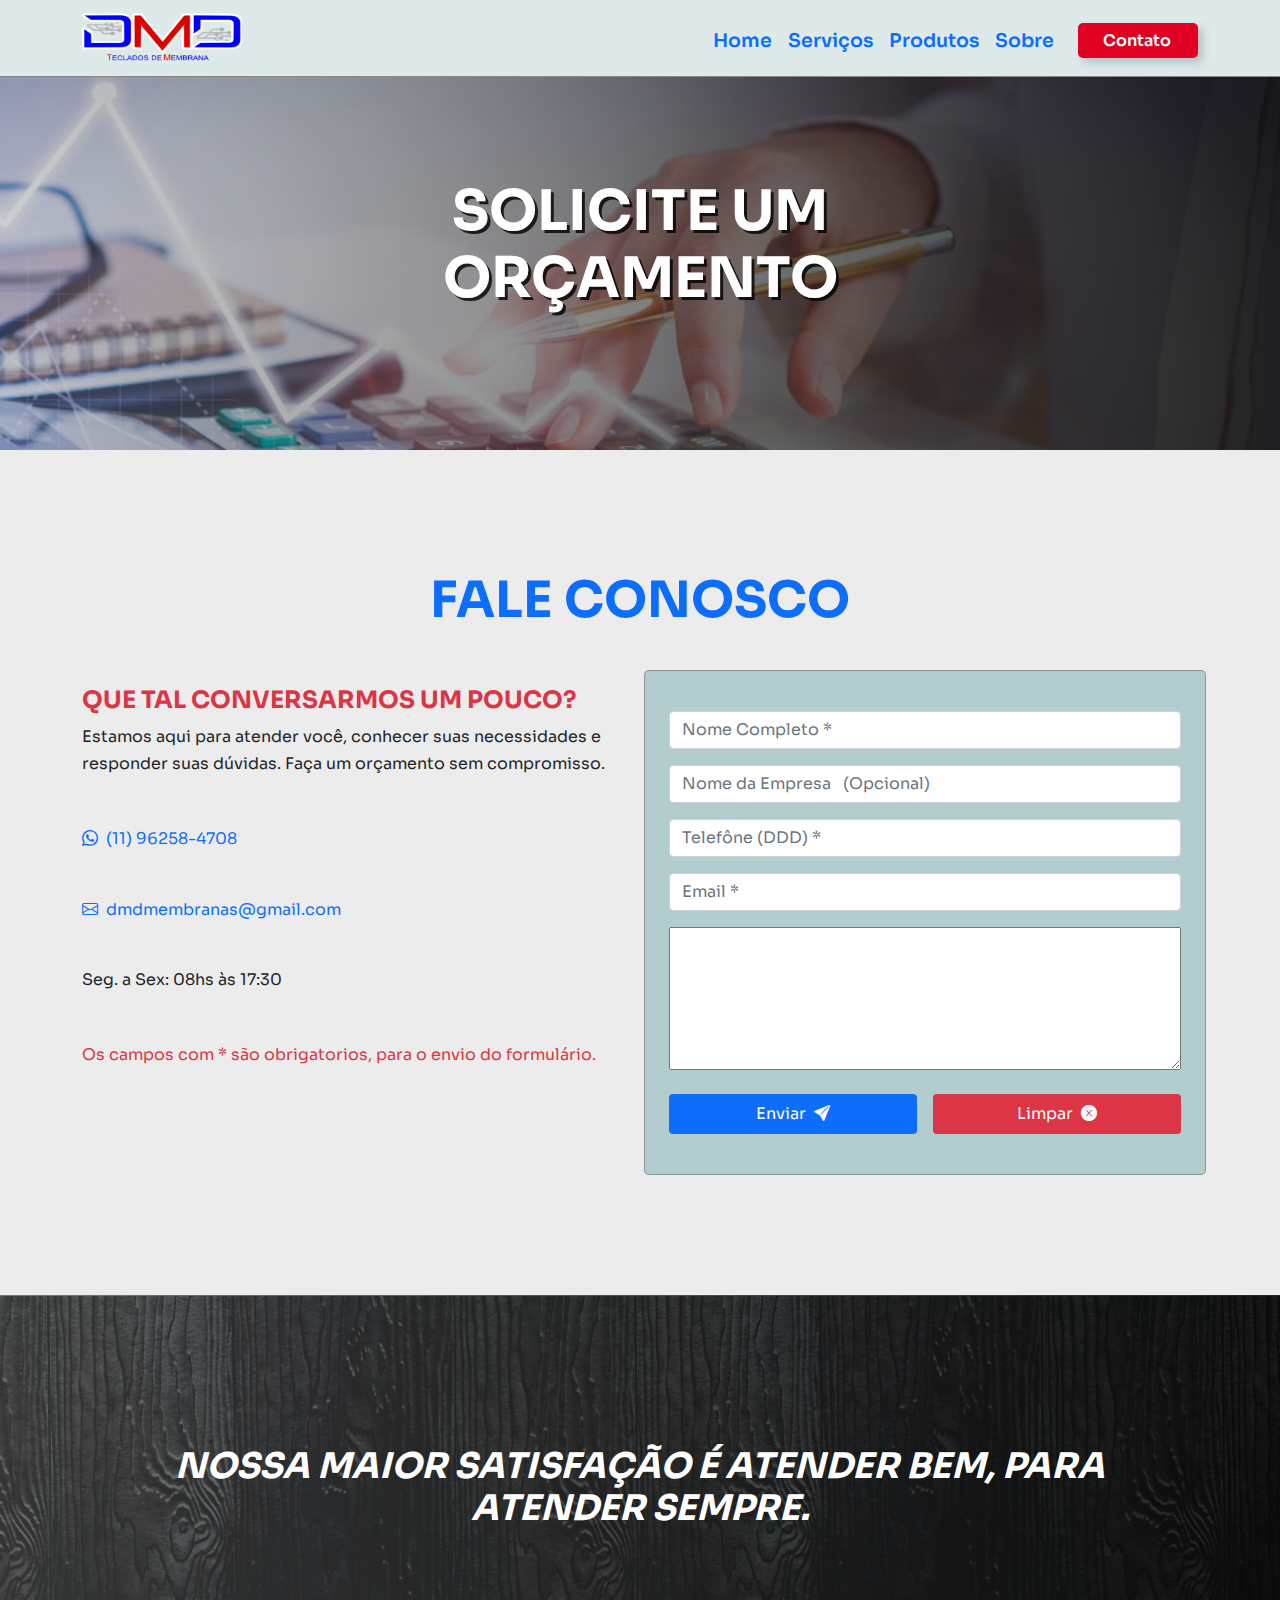
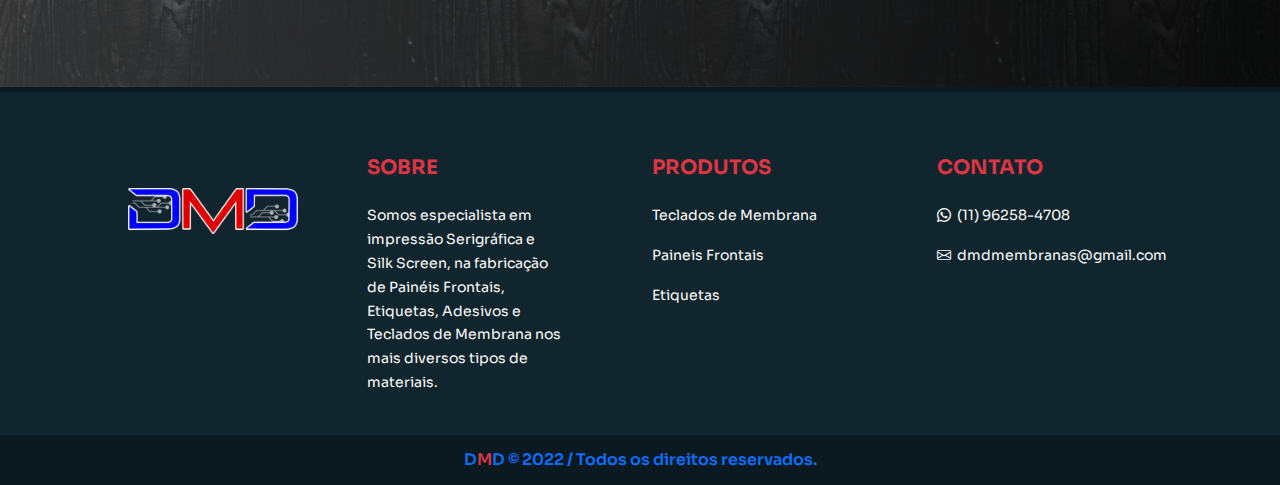
==== contato.html @ a410abeb "links2" ====
<!doctype html>
<html lang="pt-br">

<head>
    <meta charset="utf-8">
    <meta name="viewport" content="width=device-width, initial-scale=1">
    <!-- LINK ICONES -->
    <link href="https://unpkg.com/boxicons@2.1.2/css/boxicons.min.css" rel="stylesheet">
    <link rel="stylesheet" href="https://cdn.jsdelivr.net/npm/bootstrap-icons@1.8.1/font/bootstrap-icons.css">

    <!-- ANIMAÇÕES CSS -->
    <link rel="stylesheet" href="https://cdnjs.cloudflare.com/ajax/libs/animate.css/4.1.1/animate.min.css" />
    <!-- CSS PERSONALIZADO -->
    <link rel="stylesheet" href="./assets/css/main.css">

    <title>DMD - Teclados de membrana</title>
    <!-- Descrição -->
    <meta name="description" content="Tudo o que você precisa em impressão Silk Screen, teclados de membeana, painéis forntais e etiquetas técnicas.">
    <meta property="og:locale" content="pt_BR">
    <meta property="og:site_name" content="DMD - Teclados de Membrana">
    <meta property="og:title" content="DMD Teclados de Membrana | Olá sejam bem vindos ao site da DMD Membranas, aqui você vai encontara tudo o que precisa em impressão Silk Screen, teclados de membeana, painéis forntais e etiquetas técnicas.">
    <meta property="og:description" content="Aqui você vai encontara tudo o que precisa em impressão Silk Screen, teclados de membeana, painéis forntais e etiquetas técnicas, sinta-se à vontande para estar entrando em contato conosco, será um prazer atender a sua necessidade.">
    <meta property="og:type" content="website">
    <meta property="og:url" content="https://dmdmembranas.com.br/">
    <meta property="og:site_name" content="DMD - Membranas" />
    <!-- Favicon -->
    <link rel="shortcut icon" type="image/png" href="favicon/favicon.ico">
    <link rel="manifest" href="assets/json/manifest.json">
    <meta name="msapplication-TileColor" content="#ffffff">
    <meta name="theme-color" content="#ffffff">
</head>

<body id="servicos">
    <header class="header header-servicos">
        <!--NAVBAR-->
        <nav class="navbar navbar-expand-lg">
            <div class="container">
                <a class="navbar-brand" href="# "><img id="logo-person" src="./assets/img/logo.png " alt="Logo MDM "></a>
                <i class="bi bi-list navbar-toggler" data-bs-toggle="collapse" data-bs-target="#navbarmenu"></i>
                <div class="collapse navbar-collapse" id="navbarmenu">
                    <ul class="navbar-nav ms-auto px-3">
                        <li class="nav-item mb-3">
                            <a class="nav-link" href="index.html">Home</a>
                        </li>
                        <li class="nav-item mb-3">
                            <a class="nav-link " href="servicos.html">Serviços</a>
                        </li>
                        <li class="nav-item mb-3">
                            <a class="nav-link " href="produtos.html">Produtos</a>
                        </li>
                        <li class="nav-item">
                            <a class="nav-link" href="sobre.html">Sobre</a>
                        </li>
                    </ul>
                    <a class="btn-secondary-c" href="contato.html">Contato</a>
                </div>
            </div>
        </nav>
    </header>
    <!--FIM NAVBAR-->
    <!--INICIO SECTION CONTATO INICIAL-->
    <section class="inicial-contato inicial-servicos d-flex align-items-center overflow-hidden">
        <div class="container">
            <div class="row">
                <div class="col-lg-7 mx-auto text-center container-content-sobre">
                    <h2 class="display-4 text-white shdw mt-5">SOLICITE UM ORÇAMENTO</h2>
                </div>
            </div>
        </div>
    </section>
    <!--FIM SECTION CONTATO INICIAL-->
    <!--INICIO SECTION CONTATO FORMULÁRIO-->
    <section id="section-contato">
        <div class="container">
            <div class="row align-items-lg-start ">
                <div class="col-12  container-top-sobre">
                    <h2 class="text-primary ">FALE CONOSCO</h2>
                </div>
            </div>
            <div class="row mt-5">
                <div class="col-md-6 text-start text-dark mb-sm-5">
                    <h4 class="text-danger">QUE TAL CONVERSARMOS UM POUCO?</h4>
                    <p class="text-dark">
                        Estamos aqui para atender você, conhecer suas necessidades e responder suas dúvidas. Faça um orçamento sem compromisso.
                    </p>
                    <div class="col-lg-12 mx-auto mt-5 text-start">
                        <a href="contato.html ">
                            <p class="text-primary w-100">
                                <i class="bi bi-whatsapp"></i>&nbsp;<span> (11) 96258-4708</span>
                            </p>
                        </a>
                        <a href="contato.html ">
                            <p class="text-primary w-100 ">
                                <i class="bi bi-envelope"></i><span>&nbsp; dmdmembranas@gmail.com</span>
                            </p>
                        </a>
                    </div>
                    <div>
                        <p class="mb-5">
                            Seg. a Sex: 08hs às 17:30
                        </p>
                    </div>
                    <p class="text-danger mb-5">
                        Os campos com * são obrigatorios, para o envio do formulário.
                    </p>
                </div>
                <div class="col-md-6">
                    <form class="row g-3 formulario p-3">
                        <div class="col-12 mt-4">
                            <input type="text" class="form-control" placeholder="Nome Completo *" id="validationDefault01" required>
                        </div>
                        <div class="col-12">
                            <input type="text" class="form-control" placeholder="Nome da Empresa   (Opcional)">
                        </div>

                        <div class="col-12">
                            <input type="tel" class="form-control" placeholder="Telefône (DDD) *" required>
                        </div>
                        <div class="col-12">
                            <input type="text" class="form-control" placeholder="Email *" required>
                        </div>
                        <div class="col-12">
                            <textarea name="" id="" cols="20" rows="4" class="p-3 w-100"></textarea>
                        </div>
                        <div class="d-grid gap-2 col-lg-6 col-md-12 mx-auto mb-lg-4 mb-md-3">
                            <button class="btn btn-primary border-0 p-2 submit" type="submit">Enviar &nbsp;<i class="bi bi-send-fill"></i></button>
                        </div>
                        <div class="d-grid gap-2 col-lg-6 col-md-12  mx-auto mb-4">
                            <button class="btn btn-danger border-0 p-2" type="reset">Limpar &nbsp;<i class="bi bi-x-circle-fill"></i></button>
                        </div>
                    </form>
                </div>
            </div>
        </div>
    </section>
    <!--INICIO SECTION CONTATO FORMULÁRIO-->
    <!--iNICIO CTA-->
    <div class="cta cta-contato">
        <div class="container">
            <div class="row">
                <div class="col">
                    <h2 class="text-white text-center"><cite>NOSSA MAIOR SATISFAÇÃO É ATENDER BEM, PARA ATENDER SEMPRE.</cite></h2>
                </div>
            </div>
        </div>
    </div>
    <!--FIM CTA-->
    <!--INICIO FOOTER-->
    <footer class="footer text-white pt-5 pb-4 ">
        <div class="container text-center text-md-left ">
            <div class="row text-center text-md-left ">
                <div class="col-md-12 col-lg-3 col-xl-3 mx-auto mt-lg-5 mb-5 ">
                    <a href="# ">
                        <img src="./assets/img/logo-footer.png " alt="Logo DMD " style="width: 170px; ">
                    </a>
                </div>
                <div class="col-md-12 col-lg-3 col-xl-3 mx-auto  mt-3 text-start container-p-sobre">
                    <h5 class="text-uppercase mb-4 font-weight-bold text-danger">Sobre</h5>
                    <p class="w-75">Somos especialista em impressão Serigráfica e Silk Screen, na fabricação de Painéis Frontais, Etiquetas, Adesivos e Teclados de Membrana nos mais diversos tipos de materiais.</p>
                </div>
                <div class="col-md-12 col-lg-3 col-xl-3 mx-auto mt-3 text-start ">
                    <h5 class="text-uppercase mb-4 font-weight-bold text-danger ">Produtos</h5>
                    <p>
                        <a class="text-white " href="produtos.html ">Teclados de Membrana</a>
                    </p>
                    <p>
                        <a class="text-white " href="produtos.html ">Paineis Frontais</a>
                    </p>
                    <p>
                        <a class="text-white " href="produtos.html ">Etiquetas</a>
                    </p>
                </div>
                <div class="col-md-12 col-lg-3 col-xl-3 mx-auto mt-3 text-start ">
                    <h5 class="text-uppercase mb-4 font-weight-bold text-danger ">Contato</h5>
                    <a href="contato.html ">
                        <p class="text-white w-100">
                            <i class="bi bi-whatsapp"></i>&nbsp;<span> (11) 96258-4708</span>
                        </p>
                    </a>
                    <a href="contato.html ">
                        <p class="text-white w-100 ">
                            <i class="bi bi-envelope"></i><span>&nbsp; dmdmembranas@gmail.com</span>
                        </p>
                    </a>
                </div>
            </div>
        </div>
    </footer>
    <div class="text-primary text-center div-footer-bottom ">D<span class="text-danger ">M</span>D &copy; 2022 <span>&nbsp;/ Todos os direitos reservados.</span></div>
    <!--FIM FOOTER-->

    <script src="https://cdn.jsdelivr.net/npm/@popperjs/core@2.9.2/dist/umd/popper.min.js " integrity="sha384-IQsoLXl5PILFhosVNubq5LC7Qb9DXgDA9i+tQ8Zj3iwWAwPtgFTxbJ8NT4GN1R8p " crossorigin="anonymous "></script>
    <script src="assets/js/bootstrap.bundle.min.js "></script>
    <script src="./assets/js/main.js "></script>
</body>

</html>
---- assets/css/main.css ----
@import url(./bootstrap.min.css);
@import url(./config.css);
@import url(./global.css);
@import url(./custom.css);
@import url(./responsive.css);
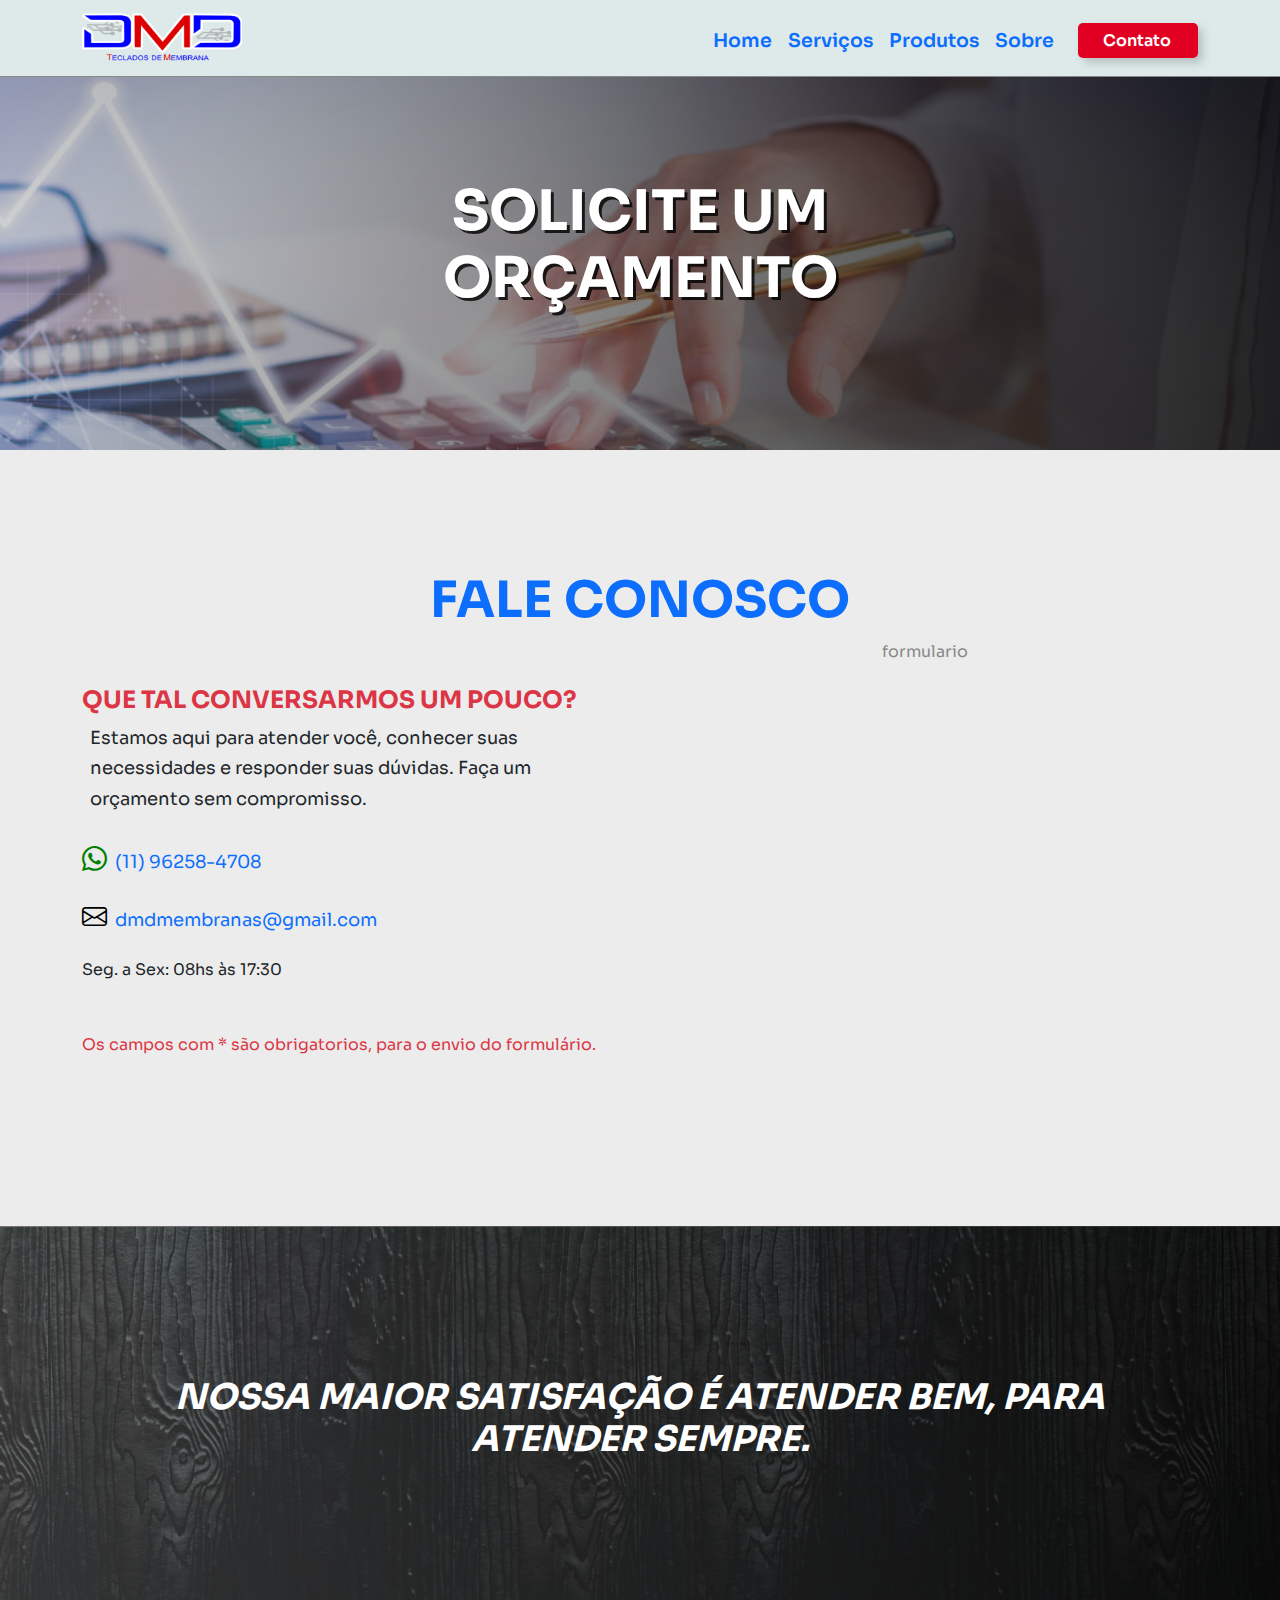
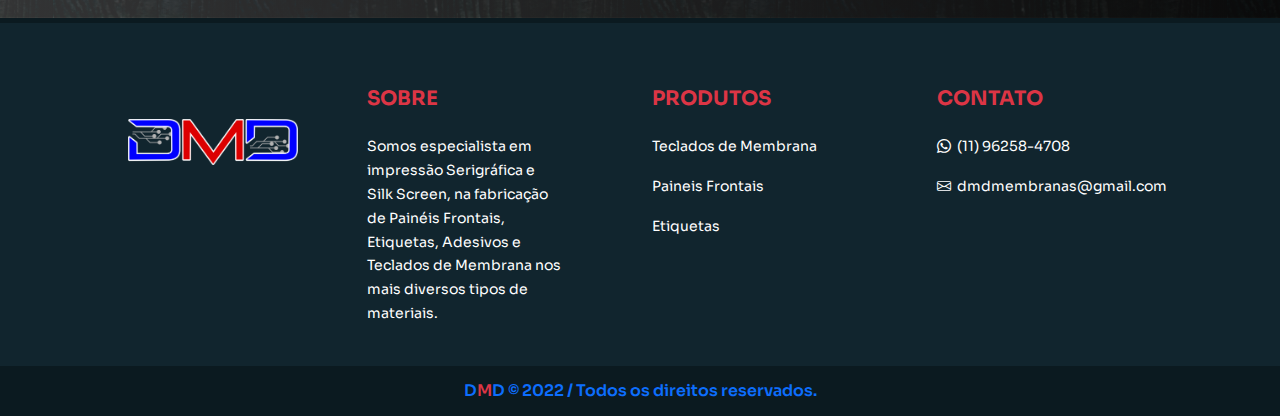
==== commit b199f71d: "ajustes contato" ====
--- a/contato.html
+++ b/contato.html
@@ -70,66 +70,37 @@
     </section>
     <!--FIM SECTION CONTATO INICIAL-->
     <!--INICIO SECTION CONTATO FORMULÁRIO-->
-    <section id="section-contato">
+    <section>
         <div class="container">
-            <div class="row align-items-lg-start ">
-                <div class="col-12  container-top-sobre">
-                    <h2 class="text-primary ">FALE CONOSCO</h2>
+            <div class="row">
+                <div class="container-top-contato">
+                    <h2 class="text-primary">FALE CONOSCO</h2>
                 </div>
-            </div>
-            <div class="row mt-5">
-                <div class="col-md-6 text-start text-dark mb-sm-5">
-                    <h4 class="text-danger">QUE TAL CONVERSARMOS UM POUCO?</h4>
-                    <p class="text-dark">
+                <div class="col-md-6 text-start">
+                    <h4 class="text-danger mt-5">QUE TAL CONVERSARMOS UM POUCO?</h4>
+                    <p class="text-dark w-100 px-2 mb-lg-4 p-frase-contato">
                         Estamos aqui para atender você, conhecer suas necessidades e responder suas dúvidas. Faça um orçamento sem compromisso.
                     </p>
-                    <div class="col-lg-12 mx-auto mt-5 text-start">
-                        <a href="contato.html ">
-                            <p class="text-primary w-100">
-                                <i class="bi bi-whatsapp"></i>&nbsp;<span> (11) 96258-4708</span>
-                            </p>
-                        </a>
-                        <a href="contato.html ">
-                            <p class="text-primary w-100 ">
-                                <i class="bi bi-envelope"></i><span>&nbsp; dmdmembranas@gmail.com</span>
-                            </p>
-                        </a>
-                    </div>
-                    <div>
-                        <p class="mb-5">
-                            Seg. a Sex: 08hs às 17:30
+                    <a href="contato.html">
+                        <p class="text-primary w-100 links-contato">
+                            <i class="bi bi-whatsapp"></i>&nbsp;<span> (11) 96258-4708</span>
                         </p>
-                    </div>
+                    </a>
+                    <a href="contato.html">
+                        <p class="text-primary w-100 links-contato">
+                            <i class="bi bi-envelope email"></i><span>&nbsp; dmdmembranas@gmail.com</span>
+                        </p>
+                    </a>
+                    <p class="mb-5 text-dark">
+                        Seg. a Sex: 08hs às 17:30
+                    </p>
+
                     <p class="text-danger mb-5">
                         Os campos com * são obrigatorios, para o envio do formulário.
                     </p>
+
                 </div>
-                <div class="col-md-6">
-                    <form class="row g-3 formulario p-3">
-                        <div class="col-12 mt-4">
-                            <input type="text" class="form-control" placeholder="Nome Completo *" id="validationDefault01" required>
-                        </div>
-                        <div class="col-12">
-                            <input type="text" class="form-control" placeholder="Nome da Empresa   (Opcional)">
-                        </div>
-
-                        <div class="col-12">
-                            <input type="tel" class="form-control" placeholder="Telefône (DDD) *" required>
-                        </div>
-                        <div class="col-12">
-                            <input type="text" class="form-control" placeholder="Email *" required>
-                        </div>
-                        <div class="col-12">
-                            <textarea name="" id="" cols="20" rows="4" class="p-3 w-100"></textarea>
-                        </div>
-                        <div class="d-grid gap-2 col-lg-6 col-md-12 mx-auto mb-lg-4 mb-md-3">
-                            <button class="btn btn-primary border-0 p-2 submit" type="submit">Enviar &nbsp;<i class="bi bi-send-fill"></i></button>
-                        </div>
-                        <div class="d-grid gap-2 col-lg-6 col-md-12  mx-auto mb-4">
-                            <button class="btn btn-danger border-0 p-2" type="reset">Limpar &nbsp;<i class="bi bi-x-circle-fill"></i></button>
-                        </div>
-                    </form>
-                </div>
+                <div class="col-md-6">formulario</div>
             </div>
         </div>
     </section>
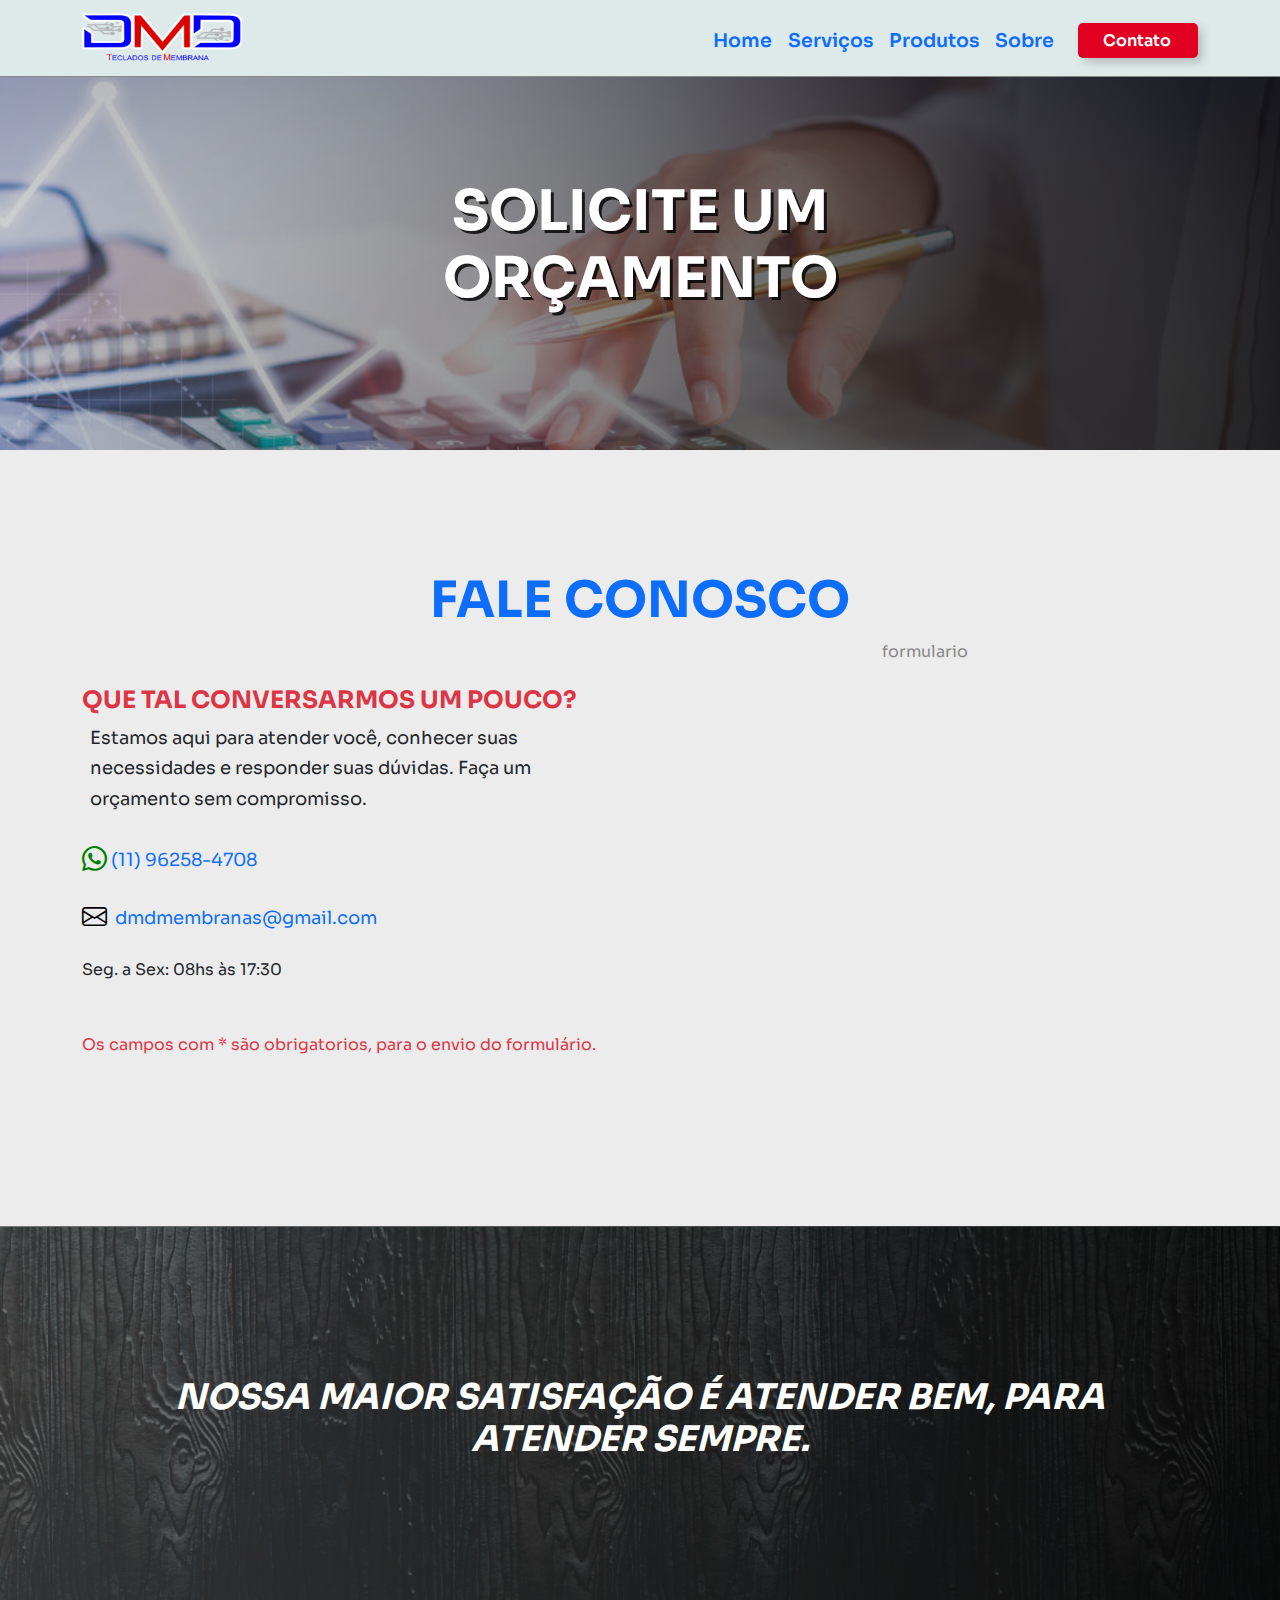
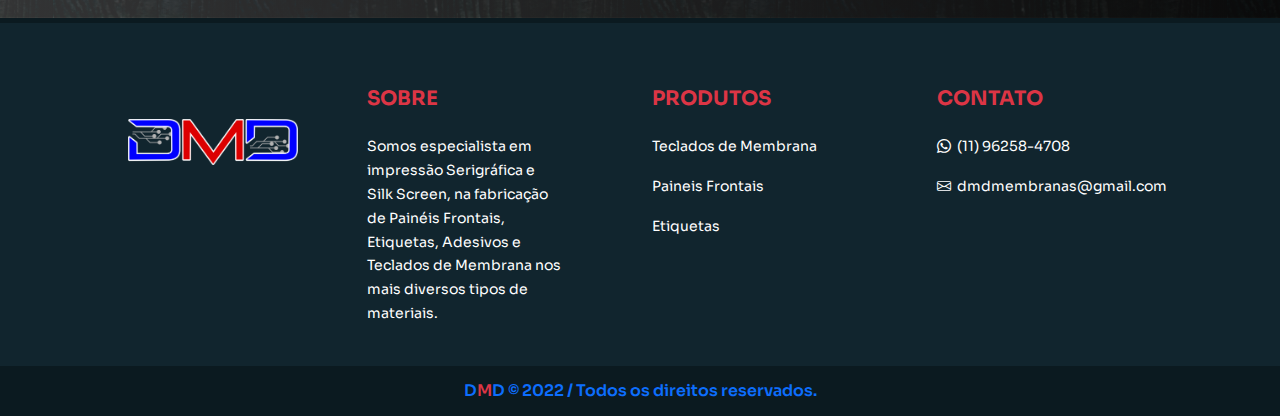
==== commit 0c1440c9: "retirando o js das páginas sem ultilidades" ====
--- a/contato.html
+++ b/contato.html
@@ -162,7 +162,6 @@
 
     <script src="https://cdn.jsdelivr.net/npm/@popperjs/core@2.9.2/dist/umd/popper.min.js " integrity="sha384-IQsoLXl5PILFhosVNubq5LC7Qb9DXgDA9i+tQ8Zj3iwWAwPtgFTxbJ8NT4GN1R8p " crossorigin="anonymous "></script>
     <script src="assets/js/bootstrap.bundle.min.js "></script>
-    <script src="./assets/js/main.js "></script>
 </body>
 
 </html>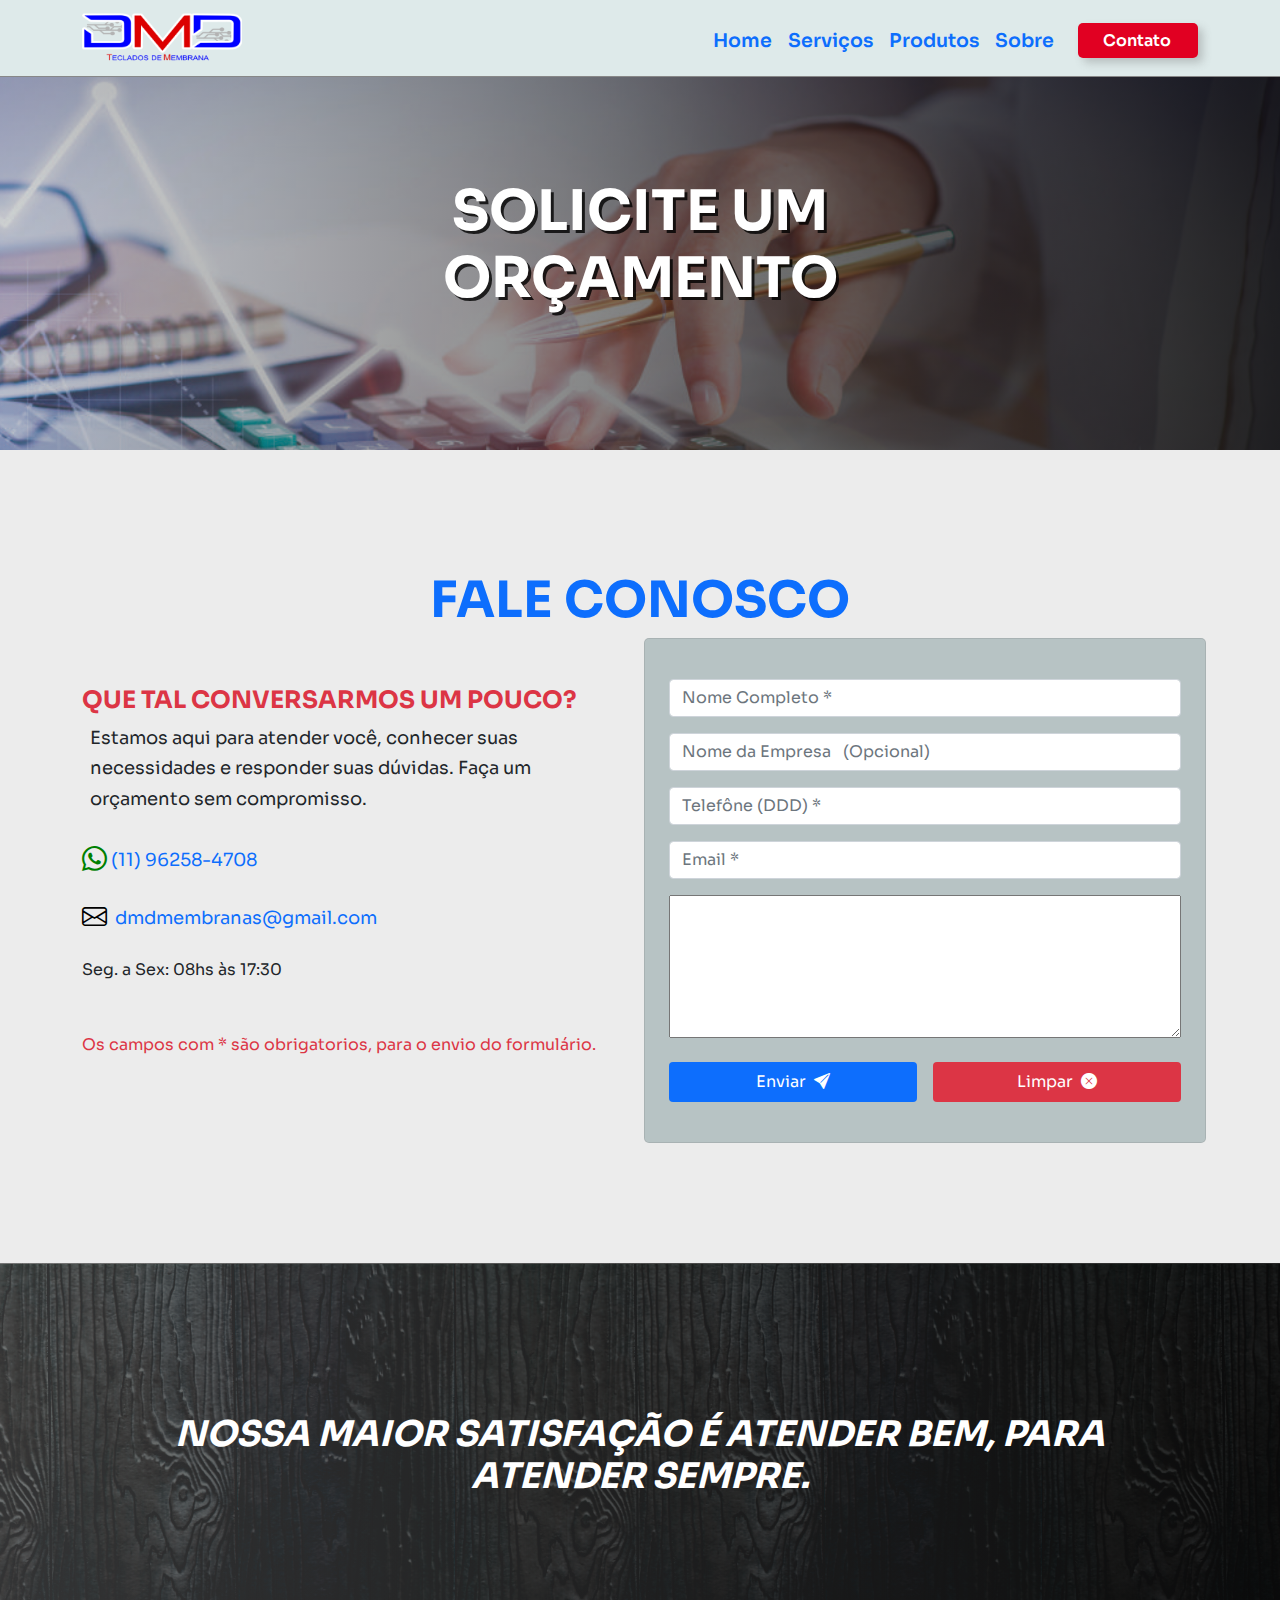
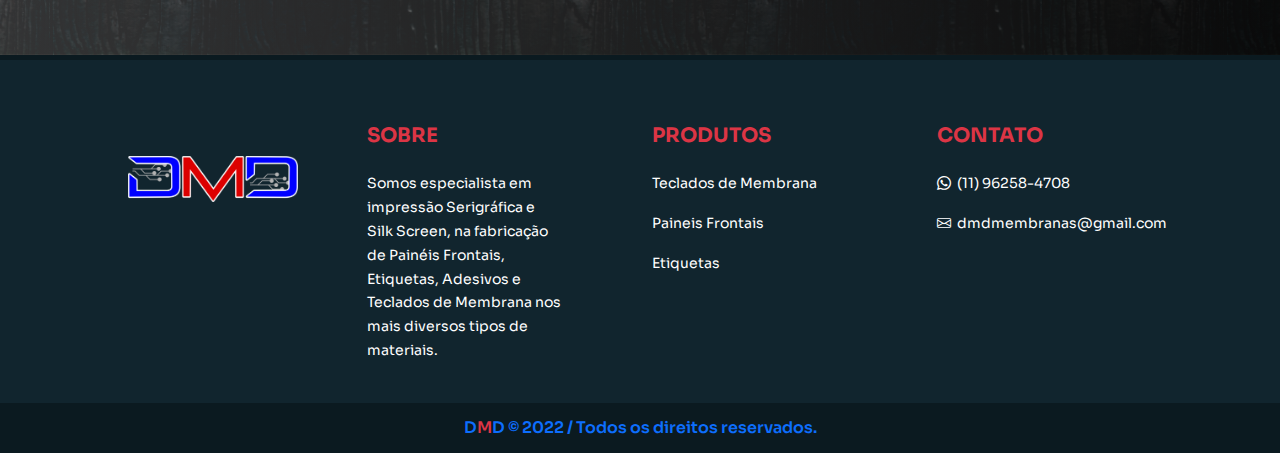
==== commit 7aaaaaa3: "formulário iniciado" ====
--- a/contato.html
+++ b/contato.html
@@ -95,12 +95,37 @@
                         Seg. a Sex: 08hs às 17:30
                     </p>
 
-                    <p class="text-danger mb-5">
+                    <p class="text-danger mb-3">
                         Os campos com * são obrigatorios, para o envio do formulário.
                     </p>
 
                 </div>
-                <div class="col-md-6">formulario</div>
+                <div class="col-md-6 mt-3">
+                    <form class="row g-3 formulario p-3">
+                        <div class="col-12 mt-4">
+                            <input type="text" class="form-control" placeholder="Nome Completo *" id="validationDefault01" required>
+                        </div>
+                        <div class="col-12">
+                            <input type="text" class="form-control" placeholder="Nome da Empresa   (Opcional)">
+                        </div>
+
+                        <div class="col-12">
+                            <input type="tel" class="form-control" placeholder="Telefône (DDD) *" required>
+                        </div>
+                        <div class="col-12">
+                            <input type="text" class="form-control" placeholder="Email *" required>
+                        </div>
+                        <div class="col-12">
+                            <textarea name="" id="" cols="20" rows="4" class="p-3 w-100"></textarea>
+                        </div>
+                        <div class="d-grid gap-2 col-lg-6 col-md-12 mx-auto mb-lg-4 mb-md-3">
+                            <button class="btn btn-primary border-0 p-2 submit" type="submit">Enviar &nbsp;<i class="bi bi-send-fill"></i></button>
+                        </div>
+                        <div class="d-grid gap-2 col-lg-6 col-md-12  mx-auto mb-4">
+                            <button class="btn btn-danger border-0 p-2" type="reset">Limpar &nbsp;<i class="bi bi-x-circle-fill"></i></button>
+                        </div>
+                    </form>
+                </div>
             </div>
         </div>
     </section>
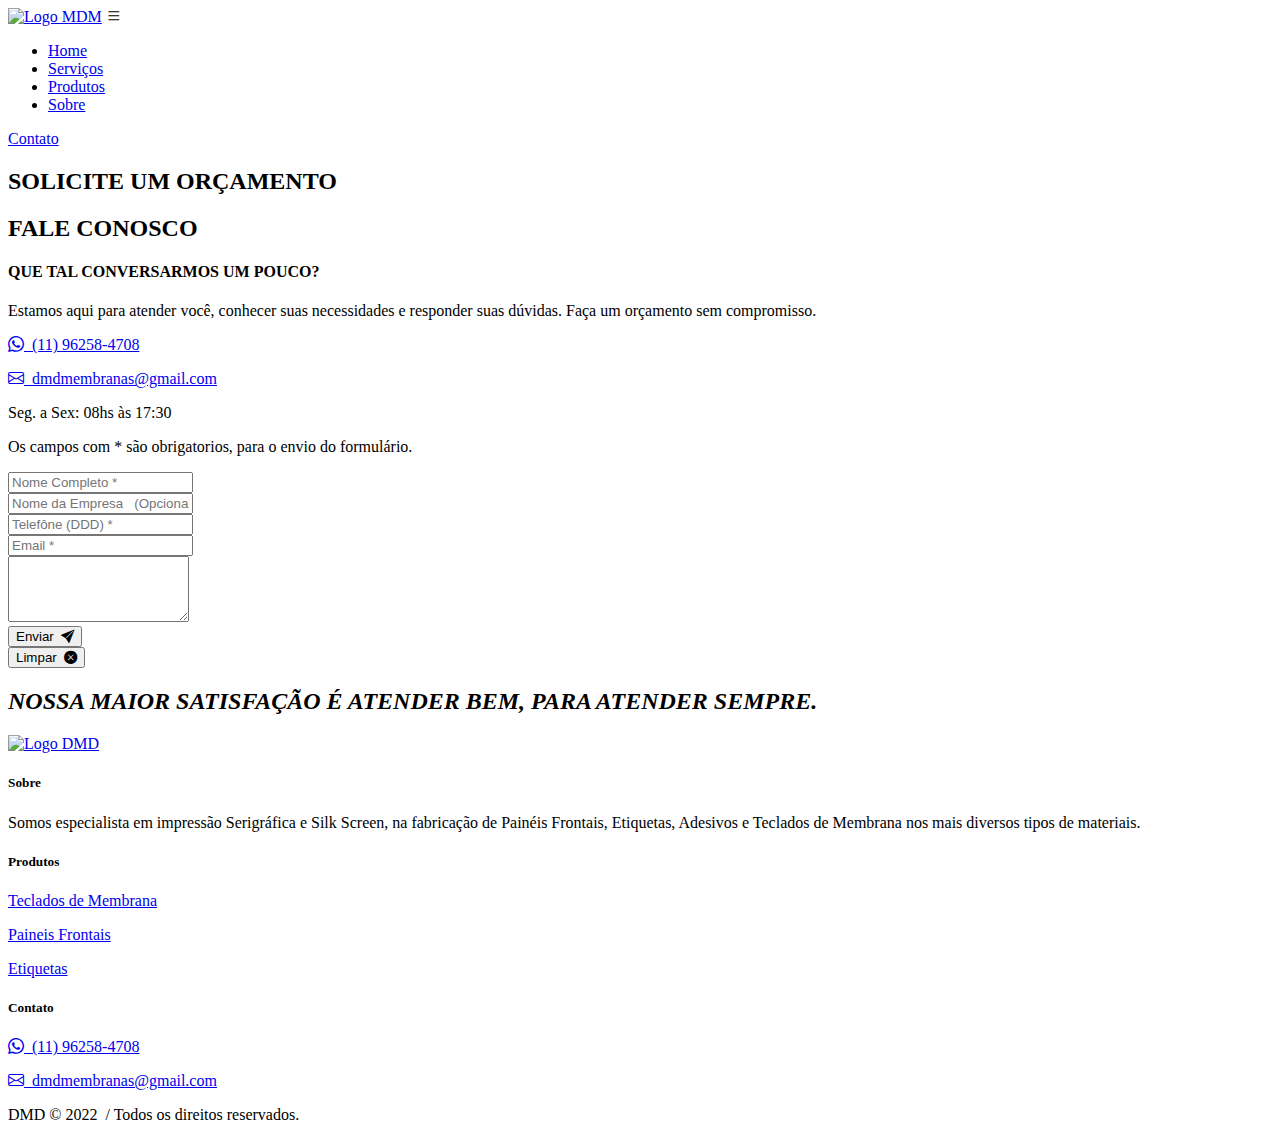
==== commit ffebd64b: "ajustes final do frnt end" ====
--- a/contato.html
+++ b/contato.html
@@ -2,32 +2,53 @@
 <html lang="pt-br">
 
 <head>
-    <meta charset="utf-8">
-    <meta name="viewport" content="width=device-width, initial-scale=1">
+    <!-- Sempre checar se está OK daqui para baixo -->
+    <base href="https://dmdmembranas.com.br">
+    <!-- Title -->
+    <title>DMD Teclados de Membrana, Painéis e Etiquetas em Policarbonato | DMD</title>
+    <!-- Charset -->
+    <meta charset="UTF-8">
+    <!-- Meta Tags -->
+    <meta name="description" content="Aqui você vai encontara tudo o que precisa em impressão Silk Screen, fabicamos teclados de membeana, painéis forntais e etiquetas técnicas, sinta-se à vontande para estar entrando em contato conosco, será um prazer atender a sua necessidade.">
+    <meta name="keywords" content="Teclados de membrana, membranas, teclado de membrana">
+    <!-- Canonical -->
+    <link rel="canonical" href="https://www.dmdmembranas.com.br/" />
+    <!-- OpenGraph -->
+    <meta property="og:region" content="Brasil">
+    <meta property="og:title" content="DMD Teclados de Membrana, Painéis e Etiquetas em Policarbonato">
+    <meta property="og:type" content="article">
+    <meta property="og:description" content="Aqui você vai encontara tudo o que precisa em impressão Silk Screen, fabicamos teclados de membeana, painéis forntais e etiquetas técnicas, sinta-se à vontande para estar entrando em contato conosco, será um prazer atender a sua necessidade.">
+    <meta property="og:site_name" content="DMD Teclados de Membrana, Painéis e Etiquetas em Policarbonato">
+    <meta property="og:keywords" content="Teclados de membrana, membranas, teclado de membrana">
+    <meta property="og:canonical" content="https://www.dmdmembranas.com.br/">
+
+    <meta name="author" content="Daniel Andrade">
+    <meta name="fone" content="11 948307817" />
+    <meta name="city" content="São Paulo" />
+    <!-- Daqui para baixo é padrão, não mexer -->
+    <meta name="country" content="Brasil" />
+    <meta name="geo.region" content="-BR" />
+    <meta name="copyright" content="Copyright" />
+    <meta name="geo.position" content="-23.539351;-46.681925">
+    <meta name="geo.placename" content="São Paulo-SP">
+    <meta name="geo.region" content="SP-BR">
+    <meta name="ICBM" content="-23.517450;-46.501695">
+    <meta name="robots" content="index,follow">
+    <meta name="rating" content="General">
+    <meta name="revisit-after" content="2 days">
+    <meta name="viewport" content="width=device-width, initial-scale=1, shrink-to-fit=no">
+    <!-- Favicon -->
+    <link rel="icon" href="favicon/favicon.ico" type="image/x-icon">
+    <link rel="manifest" href="assets/json/manifest.json">
+    <meta name="msapplication-TileColor" content="#ffffff">
+    <meta name="theme-color" content="#ffffff">
     <!-- LINK ICONES -->
     <link href="https://unpkg.com/boxicons@2.1.2/css/boxicons.min.css" rel="stylesheet">
     <link rel="stylesheet" href="https://cdn.jsdelivr.net/npm/bootstrap-icons@1.8.1/font/bootstrap-icons.css">
-
     <!-- ANIMAÇÕES CSS -->
     <link rel="stylesheet" href="https://cdnjs.cloudflare.com/ajax/libs/animate.css/4.1.1/animate.min.css" />
     <!-- CSS PERSONALIZADO -->
     <link rel="stylesheet" href="./assets/css/main.css">
-
-    <title>DMD - Teclados de membrana</title>
-    <!-- Descrição -->
-    <meta name="description" content="Tudo o que você precisa em impressão Silk Screen, teclados de membeana, painéis forntais e etiquetas técnicas.">
-    <meta property="og:locale" content="pt_BR">
-    <meta property="og:site_name" content="DMD - Teclados de Membrana">
-    <meta property="og:title" content="DMD Teclados de Membrana | Olá sejam bem vindos ao site da DMD Membranas, aqui você vai encontara tudo o que precisa em impressão Silk Screen, teclados de membeana, painéis forntais e etiquetas técnicas.">
-    <meta property="og:description" content="Aqui você vai encontara tudo o que precisa em impressão Silk Screen, teclados de membeana, painéis forntais e etiquetas técnicas, sinta-se à vontande para estar entrando em contato conosco, será um prazer atender a sua necessidade.">
-    <meta property="og:type" content="website">
-    <meta property="og:url" content="https://dmdmembranas.com.br/">
-    <meta property="og:site_name" content="DMD - Membranas" />
-    <!-- Favicon -->
-    <link rel="shortcut icon" type="image/png" href="favicon/favicon.ico">
-    <link rel="manifest" href="assets/json/manifest.json">
-    <meta name="msapplication-TileColor" content="#ffffff">
-    <meta name="theme-color" content="#ffffff">
 </head>
 
 <body id="servicos">
@@ -95,7 +116,7 @@
                         Seg. a Sex: 08hs às 17:30
                     </p>
 
-                    <p class="text-danger mb-3">
+                    <p class="text-danger mb-3 c-obrigatorios w-100">
                         Os campos com * são obrigatorios, para o envio do formulário.
                     </p>
 
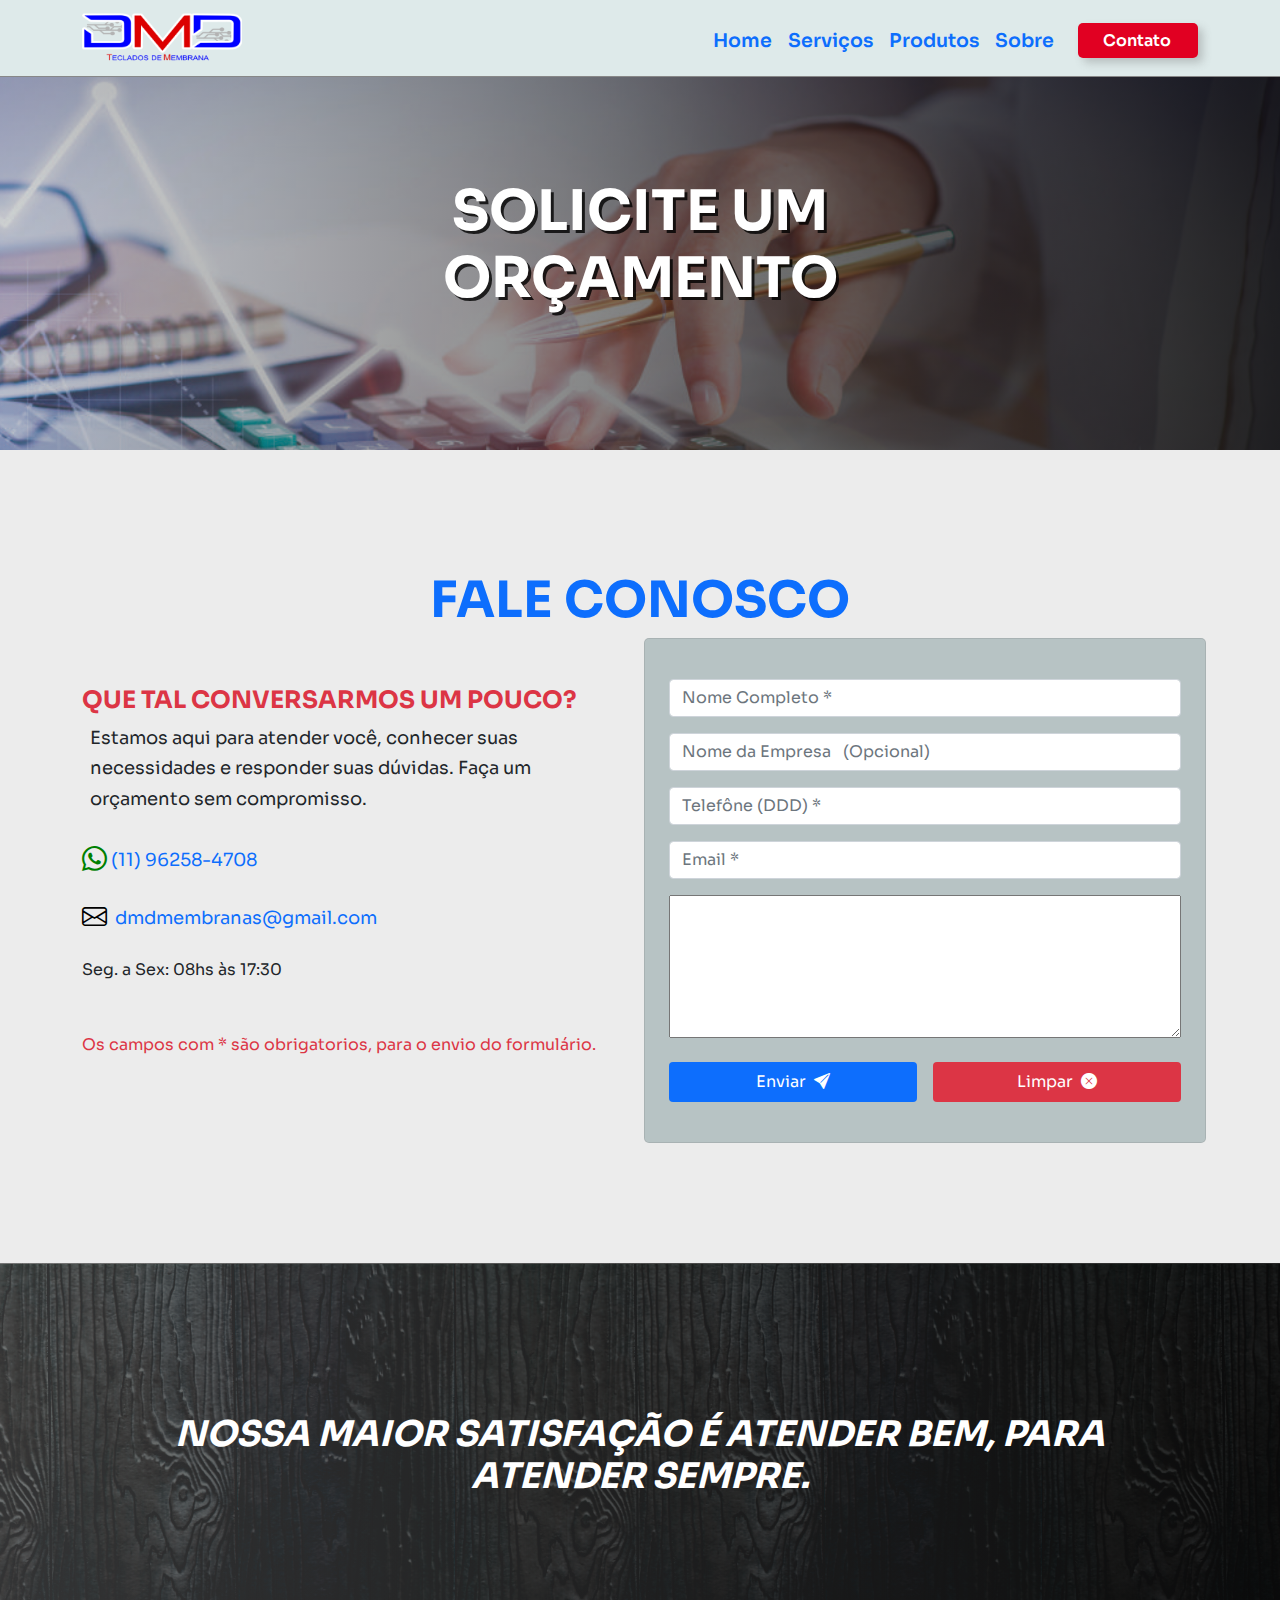
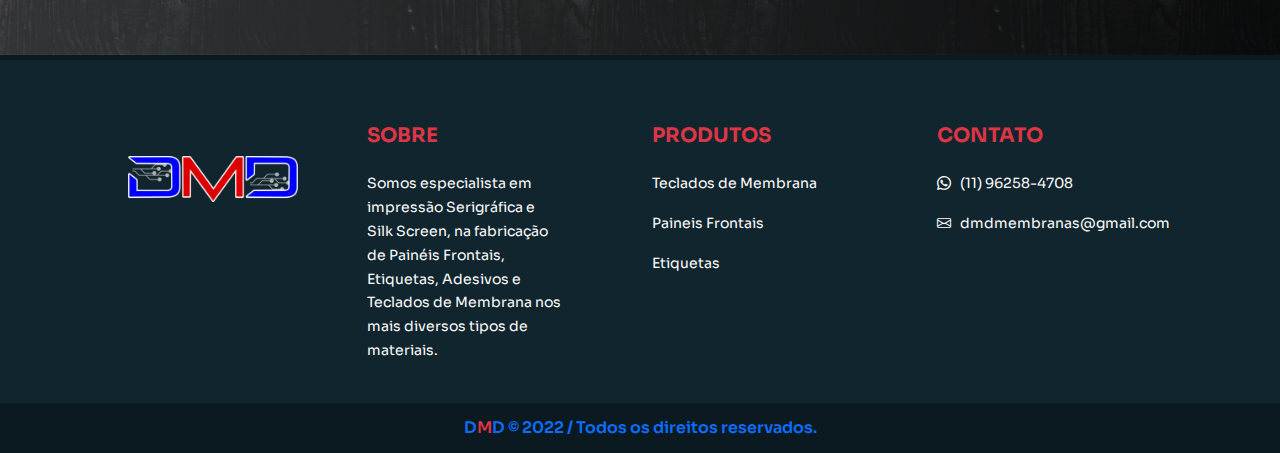
==== commit ff270df5: "criando link com o whatssap" ====
--- a/contato.html
+++ b/contato.html
@@ -2,8 +2,8 @@
 <html lang="pt-br">
 
 <head>
-    <!-- Sempre checar se está OK daqui para baixo -->
-    <base href="https://dmdmembranas.com.br">
+    <!-- Sempre checar se está OK daqui para baixo
+    <base href="https://dmdmembranas.com.br">-->
     <!-- Title -->
     <title>DMD Teclados de Membrana, Painéis e Etiquetas em Policarbonato | DMD</title>
     <!-- Charset -->
@@ -102,7 +102,7 @@
                     <p class="text-dark w-100 px-2 mb-lg-4 p-frase-contato">
                         Estamos aqui para atender você, conhecer suas necessidades e responder suas dúvidas. Faça um orçamento sem compromisso.
                     </p>
-                    <a href="contato.html">
+                    <a href="https://wa.me/5511962584708" target="_blank">
                         <p class="text-primary w-100 links-contato">
                             <i class="bi bi-whatsapp"></i>&nbsp;<span> (11) 96258-4708</span>
                         </p>
@@ -187,16 +187,16 @@
                         <a class="text-white " href="produtos.html ">Etiquetas</a>
                     </p>
                 </div>
-                <div class="col-md-12 col-lg-3 col-xl-3 mx-auto mt-3 text-start ">
+                <div class="col-md-3 col-lg-3 col-xl-3 mx-auto mt-3 text-start">
                     <h5 class="text-uppercase mb-4 font-weight-bold text-danger ">Contato</h5>
-                    <a href="contato.html ">
+                    <a href="contato.html">
+                        <p class="text-white">
+                            <i class="bi bi-whatsapp"> </i>&nbsp;<span> (11) 96258-4708</span>
+                        </p>
+                    </a>
+                    <a href="contato.html">
                         <p class="text-white w-100">
-                            <i class="bi bi-whatsapp"></i>&nbsp;<span> (11) 96258-4708</span>
-                        </p>
-                    </a>
-                    <a href="contato.html ">
-                        <p class="text-white w-100 ">
-                            <i class="bi bi-envelope"></i><span>&nbsp; dmdmembranas@gmail.com</span>
+                            <i class="bi bi-envelope"> </i><span>&nbsp; dmdmembranas@gmail.com</span>
                         </p>
                     </a>
                 </div>
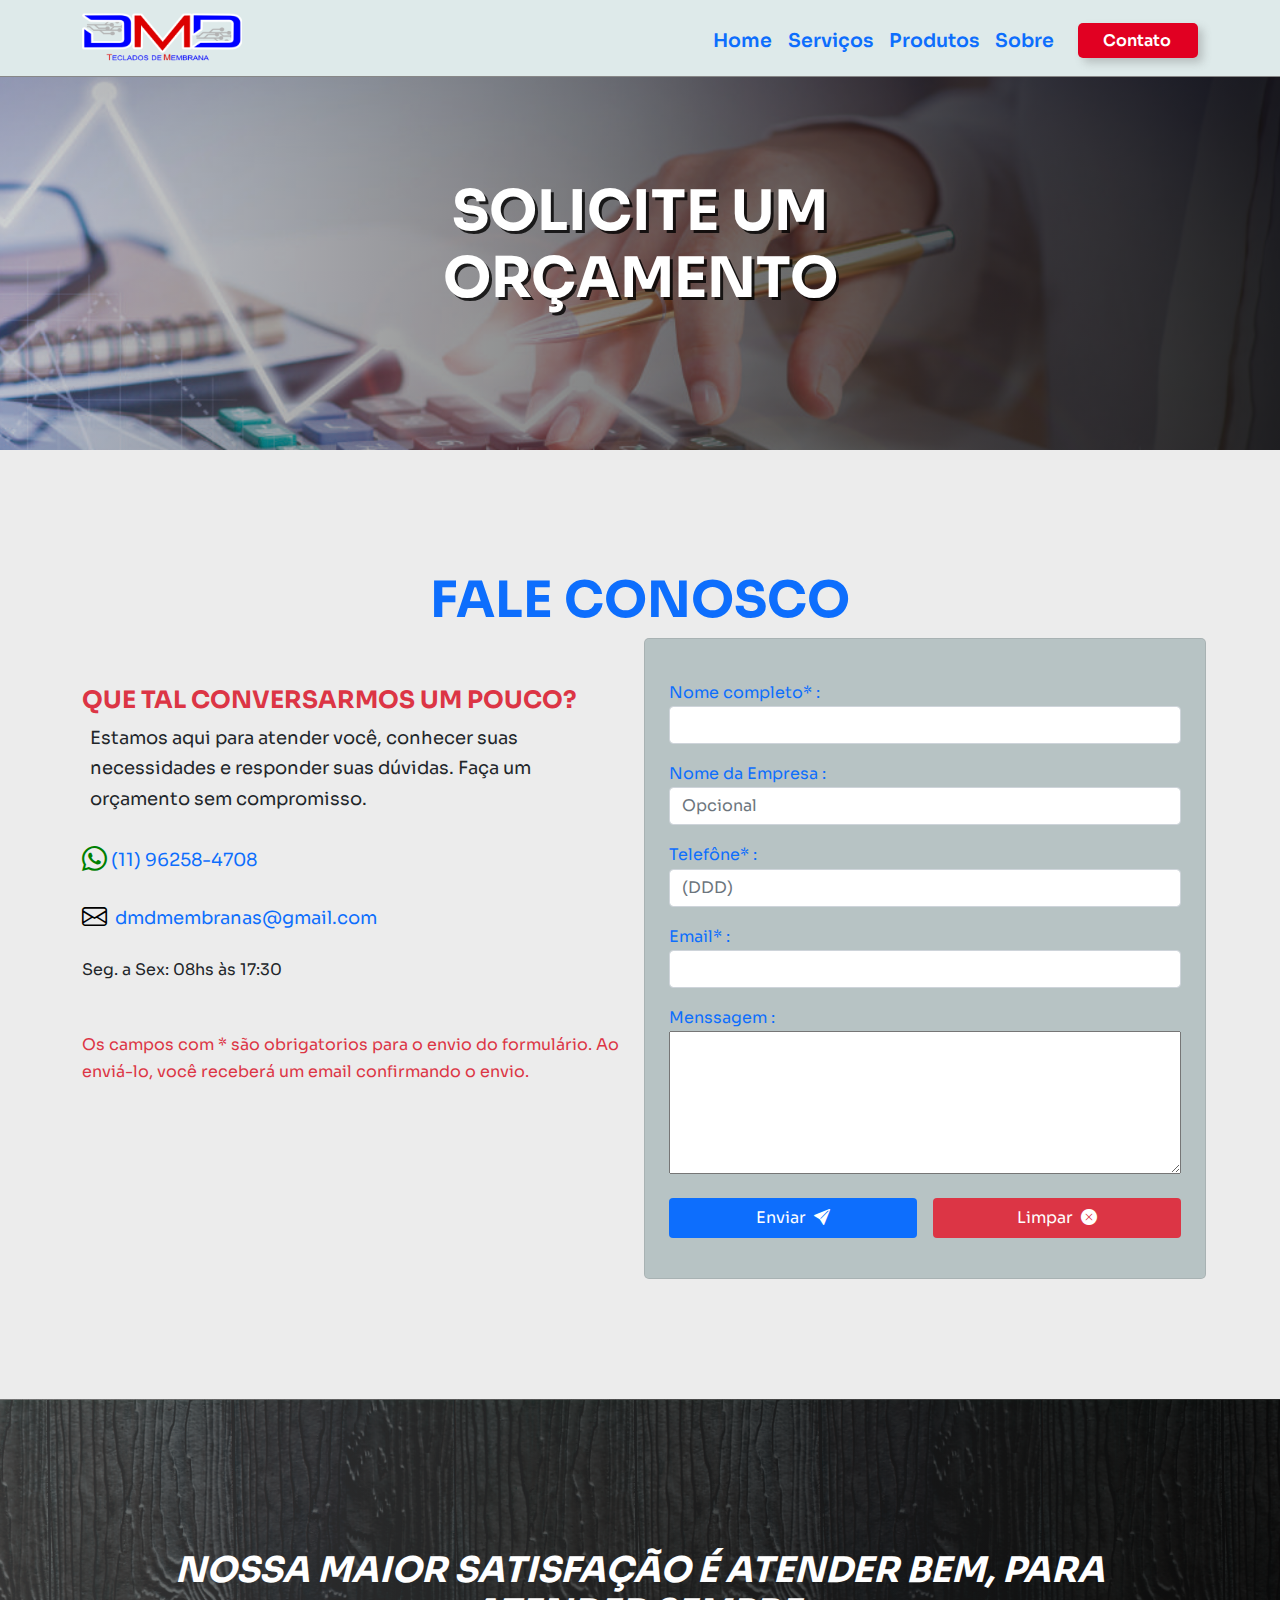
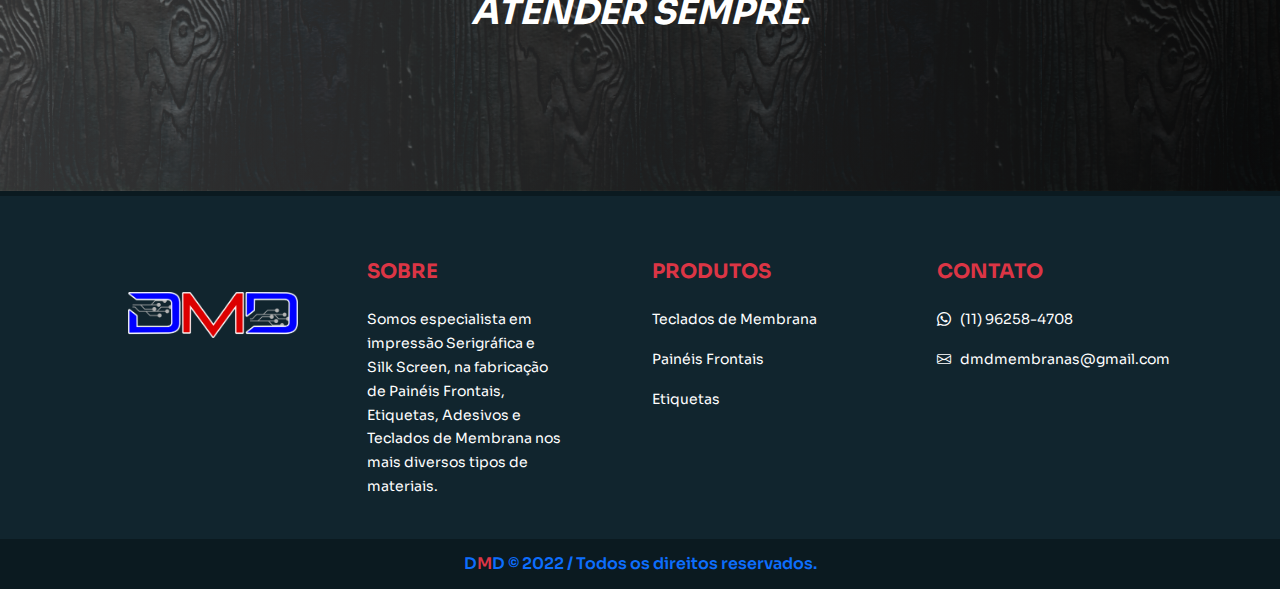
==== commit 35b47caa: "form submit implementado com sucesso" ====
--- a/contato.html
+++ b/contato.html
@@ -39,7 +39,6 @@
     <meta name="viewport" content="width=device-width, initial-scale=1, shrink-to-fit=no">
     <!-- Favicon -->
     <link rel="icon" href="favicon/favicon.ico" type="image/x-icon">
-    <link rel="manifest" href="assets/json/manifest.json">
     <meta name="msapplication-TileColor" content="#ffffff">
     <meta name="theme-color" content="#ffffff">
     <!-- LINK ICONES -->
@@ -56,24 +55,24 @@
         <!--NAVBAR-->
         <nav class="navbar navbar-expand-lg">
             <div class="container">
-                <a class="navbar-brand" href="# "><img id="logo-person" src="./assets/img/logo.png " alt="Logo MDM "></a>
+                <a class="navbar-brand" href="./"><img id="logo-person" src="./assets/img/logo.png " alt="Logo MDM "></a>
                 <i class="bi bi-list navbar-toggler" data-bs-toggle="collapse" data-bs-target="#navbarmenu"></i>
                 <div class="collapse navbar-collapse" id="navbarmenu">
                     <ul class="navbar-nav ms-auto px-3">
                         <li class="nav-item mb-3">
-                            <a class="nav-link" href="index.html">Home</a>
+                            <a class="nav-link" href="./">Home</a>
                         </li>
                         <li class="nav-item mb-3">
-                            <a class="nav-link " href="servicos.html">Serviços</a>
+                            <a class="nav-link " href="servicos">Serviços</a>
                         </li>
                         <li class="nav-item mb-3">
-                            <a class="nav-link " href="produtos.html">Produtos</a>
+                            <a class="nav-link " href="produtos">Produtos</a>
                         </li>
                         <li class="nav-item">
-                            <a class="nav-link" href="sobre.html">Sobre</a>
+                            <a class="nav-link" href="sobre">Sobre</a>
                         </li>
                     </ul>
-                    <a class="btn-secondary-c" href="contato.html">Contato</a>
+                    <a class="btn-secondary-c" href="contato">Contato</a>
                 </div>
             </div>
         </nav>
@@ -107,7 +106,7 @@
                             <i class="bi bi-whatsapp"></i>&nbsp;<span> (11) 96258-4708</span>
                         </p>
                     </a>
-                    <a href="contato.html">
+                    <a href="mailto:dmdmembranas@gmail.com" target="_blank">
                         <p class="text-primary w-100 links-contato">
                             <i class="bi bi-envelope email"></i><span>&nbsp; dmdmembranas@gmail.com</span>
                         </p>
@@ -117,27 +116,32 @@
                     </p>
 
                     <p class="text-danger mb-3 c-obrigatorios w-100">
-                        Os campos com * são obrigatorios, para o envio do formulário.
+                        Os campos com * são obrigatorios para o envio do formulário. Ao enviá-lo, você receberá um email confirmando o envio.
                     </p>
 
                 </div>
                 <div class="col-md-6 mt-3">
-                    <form class="row g-3 formulario p-3">
-                        <div class="col-12 mt-4">
-                            <input type="text" class="form-control" placeholder="Nome Completo *" id="validationDefault01" required>
-                        </div>
-                        <div class="col-12">
-                            <input type="text" class="form-control" placeholder="Nome da Empresa   (Opcional)">
-                        </div>
-
-                        <div class="col-12">
-                            <input type="tel" class="form-control" placeholder="Telefône (DDD) *" required>
-                        </div>
-                        <div class="col-12">
-                            <input type="text" class="form-control" placeholder="Email *" required>
-                        </div>
-                        <div class="col-12">
-                            <textarea name="" id="" cols="20" rows="4" class="p-3 w-100"></textarea>
+                    <form class="row g-3 formulario p-3" action="https://formsubmit.co/4a1fa2697b028d75d1fa20eb380279e5" method="POST">
+                        <input type="hidden" name="_next" value="https://dmdmembranas.com.br/contato">
+                        <div class="col-12 mt-4 text-start">
+                            <label for="name" class="text-primary">Nome completo* :</label>
+                            <input type="text" class="form-control" name="nome" id="name" maxlength="50" minlength="3" required>
+                        </div>
+                        <div class="col-12 text-start text-primary">
+                            <label for="empresa">Nome da Empresa :</label>
+                            <input type="text" class="form-control" name="empresa" id="empresa" maxlength="50" minlength="3" placeholder="Opcional">
+                        </div>
+                        <div class="col-12 text-start text-primary">
+                            <label for="tel">Telefône* :</label>
+                            <input type="tel" class="form-control" name="telefone" id="tel" placeholder="(DDD)" maxlength="11" minlength="10" required>
+                        </div>
+                        <div class="col-12 text-start text-primary">
+                            <label for="email">Email* :</label>
+                            <input type="email" class="form-control" name="email" id="email" required>
+                        </div>
+                        <div class="col-12 text-start text-primary">
+                            <label for="menssage">Menssagem :</label>
+                            <textarea name="mensagem" id="menssage" cols="20" rows="4" class="p-3 w-100" required></textarea>
                         </div>
                         <div class="d-grid gap-2 col-lg-6 col-md-12 mx-auto mb-lg-4 mb-md-3">
                             <button class="btn btn-primary border-0 p-2 submit" type="submit">Enviar &nbsp;<i class="bi bi-send-fill"></i></button>
@@ -145,6 +149,8 @@
                         <div class="d-grid gap-2 col-lg-6 col-md-12  mx-auto mb-4">
                             <button class="btn btn-danger border-0 p-2" type="reset">Limpar &nbsp;<i class="bi bi-x-circle-fill"></i></button>
                         </div>
+                        <input type="hidden" name="_autoresponse" value="Recebemos sua mensagem, Nós da DMD membranas agradecemos pelo seu contato e logo responderemos.">
+                        <input type="hidden" name="_captcha" value="false">
                     </form>
                 </div>
             </div>
@@ -167,7 +173,7 @@
         <div class="container text-center text-md-left ">
             <div class="row text-center text-md-left ">
                 <div class="col-md-12 col-lg-3 col-xl-3 mx-auto mt-lg-5 mb-5 ">
-                    <a href="# ">
+                    <a href="./">
                         <img src="./assets/img/logo-footer.png " alt="Logo DMD " style="width: 170px; ">
                     </a>
                 </div>
@@ -178,23 +184,23 @@
                 <div class="col-md-12 col-lg-3 col-xl-3 mx-auto mt-3 text-start ">
                     <h5 class="text-uppercase mb-4 font-weight-bold text-danger ">Produtos</h5>
                     <p>
-                        <a class="text-white " href="produtos.html ">Teclados de Membrana</a>
+                        <a class="text-white" href="produtos">Teclados de Membrana</a>
                     </p>
                     <p>
-                        <a class="text-white " href="produtos.html ">Paineis Frontais</a>
+                        <a class="text-white" href="produtos">Painéis Frontais</a>
                     </p>
                     <p>
-                        <a class="text-white " href="produtos.html ">Etiquetas</a>
+                        <a class="text-white" href="produtos">Etiquetas</a>
                     </p>
                 </div>
                 <div class="col-md-3 col-lg-3 col-xl-3 mx-auto mt-3 text-start">
                     <h5 class="text-uppercase mb-4 font-weight-bold text-danger ">Contato</h5>
-                    <a href="contato.html">
+                    <a href="https://wa.me/5511962584708" target="_blank">
                         <p class="text-white">
                             <i class="bi bi-whatsapp"> </i>&nbsp;<span> (11) 96258-4708</span>
                         </p>
                     </a>
-                    <a href="contato.html">
+                    <a href="mailto:dmdmembranas@gmail.com" target="_blank">
                         <p class="text-white w-100">
                             <i class="bi bi-envelope"> </i><span>&nbsp; dmdmembranas@gmail.com</span>
                         </p>
